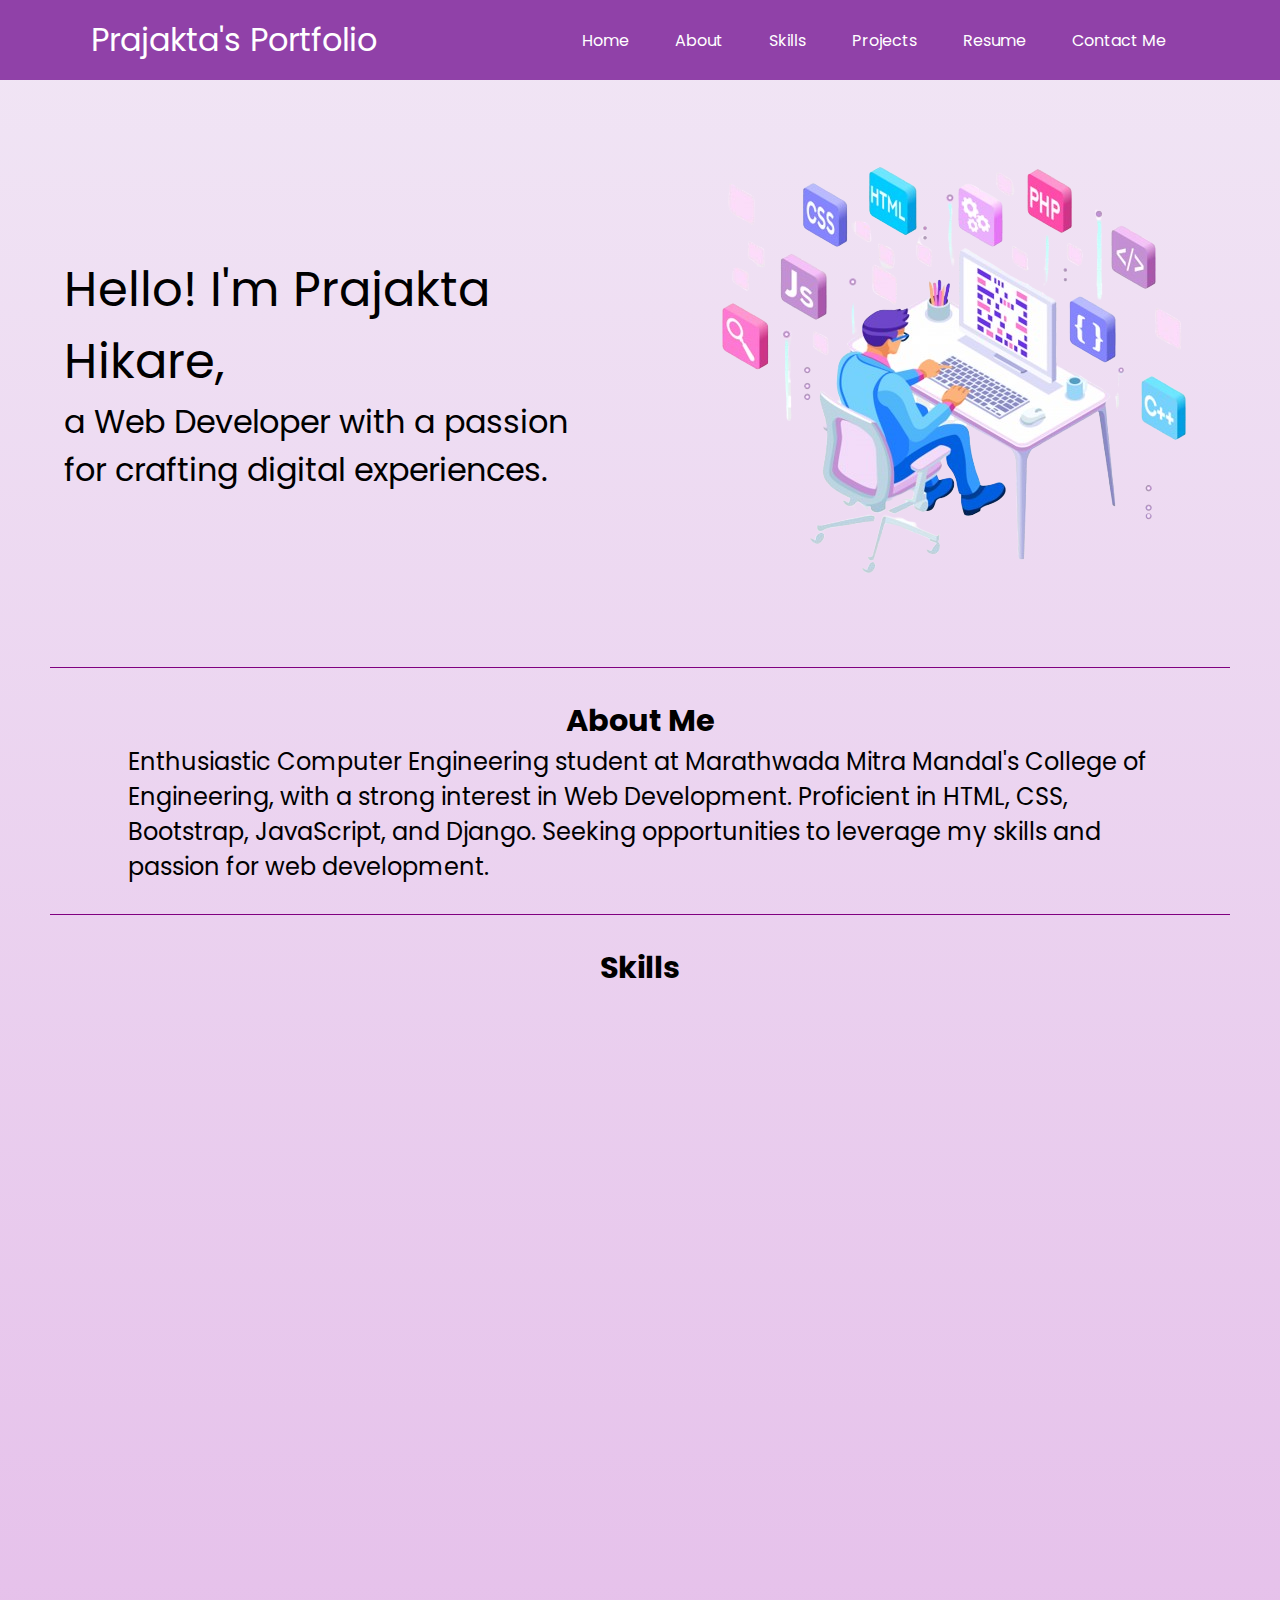
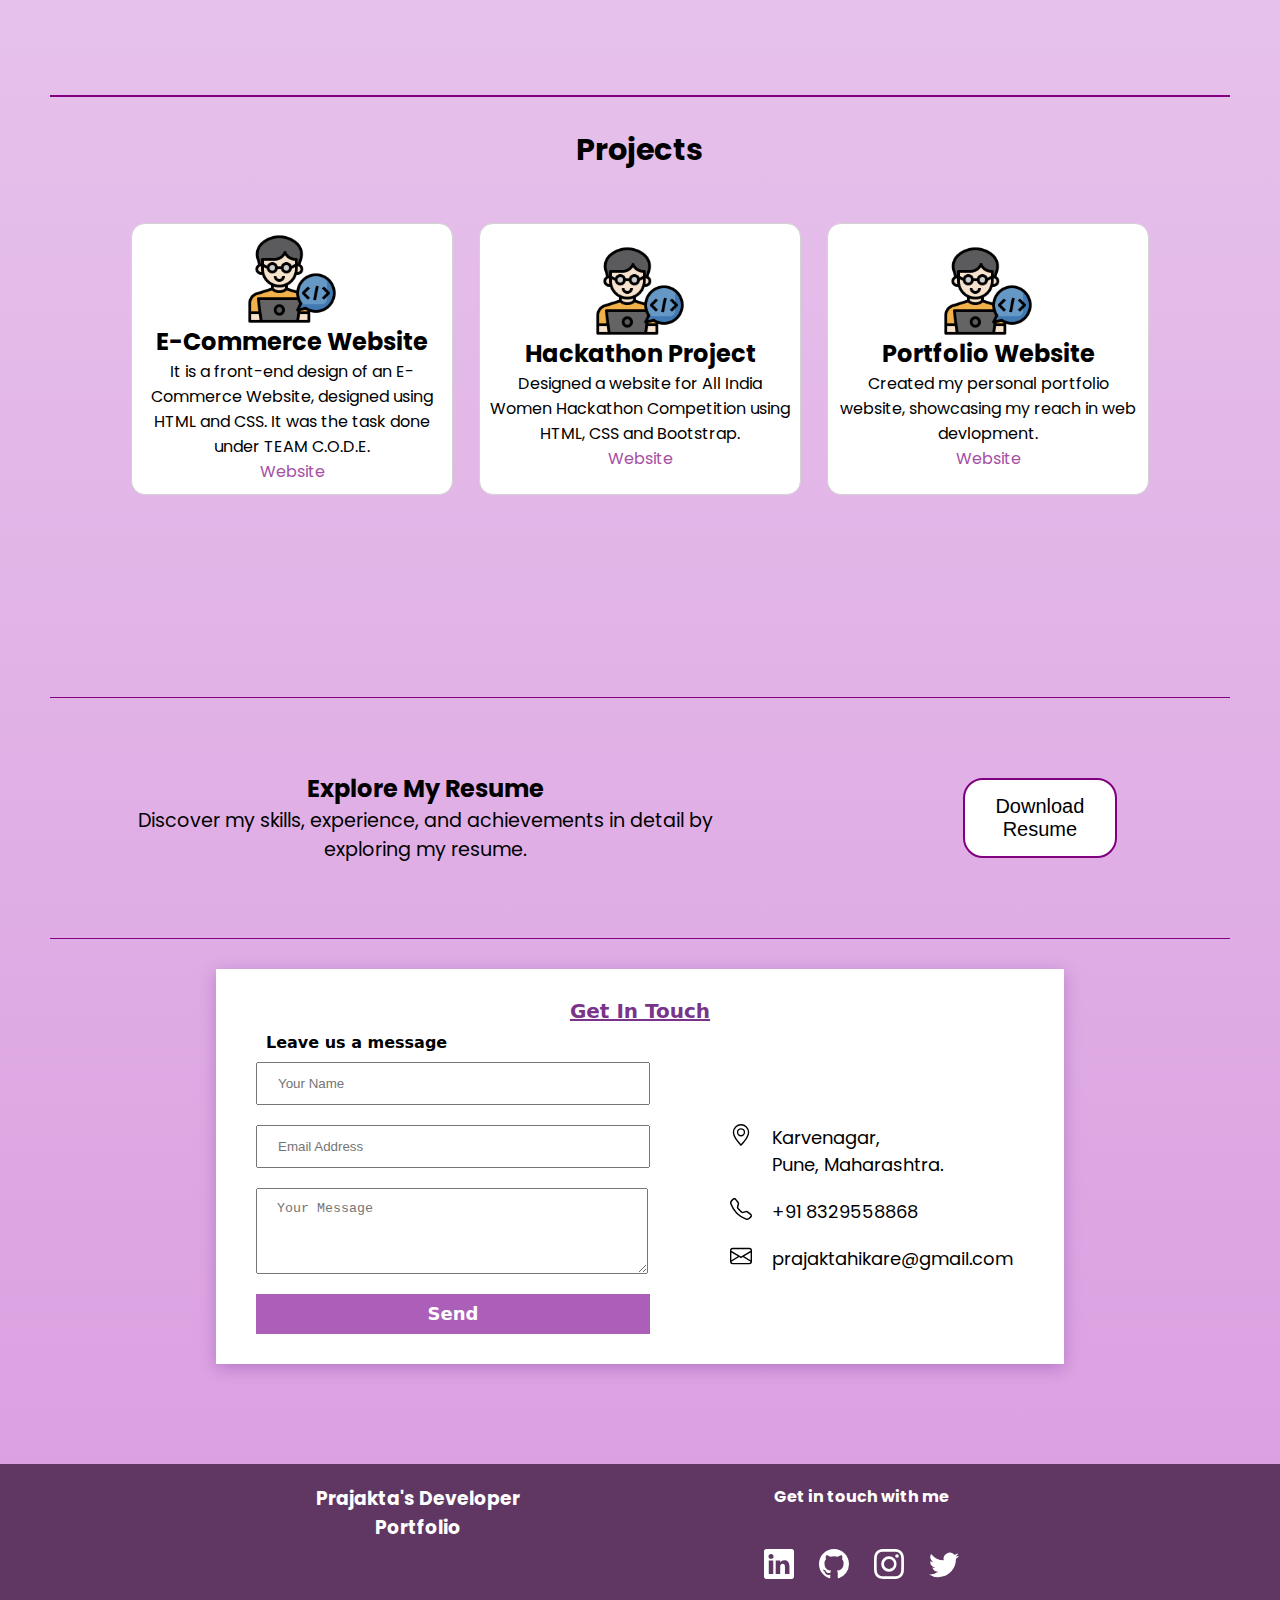
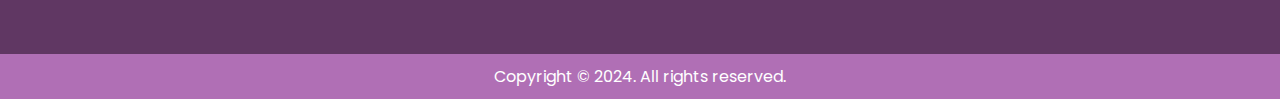
==== Portfolio/index.html @ 2391fd3f "Add files via upload" ====
<!DOCTYPE html>
<html lang="en">

<head>
    <meta charset="UTF-8">
    <meta name="viewport" content="width=device-width, initial-scale=1.0">
    <title>Prajakta Portfolio</title>
    <link rel="stylesheet" href="index.css">
    <link rel="preconnect" href="https://fonts.googleapis.com">
    <link rel="preconnect" href="https://fonts.gstatic.com" crossorigin>
    <link href="https://fonts.googleapis.com/css2?family=Poppins:wght@400;700&display=swap" rel="stylesheet">
</head>

<body>
    <header>
        <nav>
            <div class="left">
                Prajakta's Portfolio
            </div>
            <div class="right">
                <ul>
                    <li><a href="#home">Home</a></li>
                    <li><a href="#about">About</a></li>
                    <li><a href="#skills">Skills</a></li>
                    <li><a href="#project">Projects</a></li>
                    <li><a href="#resume">Resume</a></li>
                    <li><a href="#contact">Contact Me</a></li>
                </ul>
            </div>
        </nav>
    </header>
    <main>
        <section id="home" class="Home">
            <div class="leftSection">
                Hello! I'm Prajakta Hikare,<div class="smallText">a Web Developer with a passion for crafting digital
                    experiences.</diV>
            </div>
            <div class="rightSection">
                <img src="bgimg.png" alt="">


            </div>
        </section>
        <hr>
        <section id="about" class="About">
            <h1>About Me</h1>
            <div class="secondSection">
                <div class="leftsecondSection">
                    <img src="mypic.jpg" alt="">
                </div>
                <div class="rightsecondSection">
                    Enthusiastic Computer Engineering student at Marathwada Mitra Mandal's College of Engineering, with
                    a strong interest in Web Development. Proficient in HTML, CSS, Bootstrap, JavaScript, and Django.
                    Seeking opportunities to leverage my skills and passion for web development.
                </div>
            </div>

        </section>
        <hr>
        <section id="skills" class="skills">
            <h1>Skills</h1>
        </section>
        <hr>
        <section id="project" class="Project">
            <h1>Projects</h1>
            <div class="cards">
                <div class="card">
                    <img class="card-img" src="project.png" alt="">
                    <h2>E-Commerce Website</h2>
                    <p>It is a front-end design of an E-Commerce Website, designed using HTML and CSS. It was the task
                        done under TEAM C.O.D.E.</p>
                    <a href="https://prajakta-hikare.github.io/E-CommerceWebsite/" target="_blank">Website</a>
                </div>
                <div class="card">
                    <img class="card-img" src="project.png" alt="">
                    <h2>Hackathon Project</h2>
                    <p>Designed a website for All India Women Hackathon Competition using HTML, CSS and Bootstrap.
                    </p>
                    <a href="https://prajakta-hikare.github.io/ALL-INDIA-WOMEN-HACKATHON-teambyterush/"
                        target="_blank">Website</a>
                </div>
                <div class="card">
                    <img class="card-img" src="project.png" alt="">
                    <h2>Portfolio Website</h2>
                    <p>Created my personal portfolio website, showcasing my reach in web devlopment.</p>
                    <a href="" target="_blank">Website</a>
                </div>
            </div>
        </section>
        <hr>
        <section id="resume" class="resume">
            <div class="resumeSection">
                <div class="leftresume">
                    <h2>Explore My Resume</h2>
                    <p class="Caption">Discover my skills, experience, and achievements in detail by exploring my
                        resume.</p>
                </div>
                <div class="rightresume">
                    <a href="Prajakta Resume.pdf" target="_blank"><button class="btn">Download Resume</button></a>
                </div>
            </div>
        </section>
        <hr>

        <!-- Add this code inside the <section id="contact" class="contact"> ... </section> -->
        <section id="contact" class="contact">
            <div class="center">
                <div class="content">
                    <h1 class="Get">Get In Touch</h1>
                    <div class="msg">Leave us a message</div>
                    <div class="Container">
                        <div class="left">
                            <input type="text" id="name" name="name" placeholder="Your Name" required>
                            <input type="email" id="email" name="email" placeholder="Email Address" required>
                            <textarea type="textarea" id="textarea" name="textarea" placeholder="Your Message"
                                required></textarea>
                            <button class="save" type="button">Send</button>
                        </div>
                        <div class="left">
                            <div class="location">
                                <svg xmlns="http://www.w3.org/2000/svg" width="22" height="22" fill="black"
                                    class="bi bi-geo-alt" viewBox="0 0 16 16">
                                    <path
                                        d="M12.166 8.94c-.524 1.062-1.234 2.12-1.96 3.07A31.493 31.493 0 0 1 8 14.58a31.481 31.481 0 0 1-2.206-2.57c-.726-.95-1.436-2.008-1.96-3.07C3.304 7.867 3 6.862 3 6a5 5 0 0 1 10 0c0 .862-.305 1.867-.834 2.94zM8 16s6-5.686 6-10A6 6 0 0 0 2 6c0 4.314 6 10 6 10z" />
                                    <path d="M8 8a2 2 0 1 1 0-4 2 2 0 0 1 0 4zm0 1a3 3 0 1 0 0-6 3 3 0 0 0 0 6z" />
                                </svg>
                                <div>Karvenagar,<br>
                                    Pune, Maharashtra.</div>
                            </div>
                            <div class="location">
                                <svg xmlns="http://www.w3.org/2000/svg" width="22" height="22" fill="currentColor"
                                    class="bi bi-telephone" viewBox="0 0 16 16">
                                    <path
                                        d="M3.654 1.328a.678.678 0 0 0-1.015-.063L1.605 2.3c-.483.484-.661 1.169-.45 1.77a17.568 17.568 0 0 0 4.168 6.608 17.569 17.569 0 0 0 6.608 4.168c.601.211 1.286.033 1.77-.45l1.034-1.034a.678.678 0 0 0-.063-1.015l-2.307-1.794a.678.678 0 0 0-.58-.122l-2.19.547a1.745 1.745 0 0 1-1.657-.459L5.482 8.062a1.745 1.745 0 0 1-.46-1.657l.548-2.19a.678.678 0 0 0-.122-.58L3.654 1.328zM1.884.511a1.745 1.745 0 0 1 2.612.163L6.29 2.98c.329.423.445.974.315 1.494l-.547 2.19a.678.678 0 0 0 .178.643l2.457 2.457a.678.678 0 0 0 .644.178l2.189-.547a1.745 1.745 0 0 1 1.494.315l2.306 1.794c.829.645.905 1.87.163 2.611l-1.034 1.034c-.74.74-1.846 1.065-2.877.702a18.634 18.634 0 0 1-7.01-4.42 18.634 18.634 0 0 1-4.42-7.009c-.362-1.03-.037-2.137.703-2.877L1.885.511z" />
                                </svg>
                                <div>+91 8329558868</div>
                            </div>
                            <div class="location">
                                <svg xmlns="http://www.w3.org/2000/svg" width="22" height="22" fill="currentColor"
                                    class="bi bi-envelope" viewBox="0 0 16 16">
                                    <path
                                        d="M0 4a2 2 0 0 1 2-2h12a2 2 0 0 1 2 2v8a2 2 0 0 1-2 2H2a2 2 0 0 1-2-2V4Zm2-1a1 1 0 0 0-1 1v.217l7 4.2 7-4.2V4a1 1 0 0 0-1-1H2Zm13 2.383-4.708 2.825L15 11.105V5.383Zm-.034 6.876-5.64-3.471L8 9.583l-1.326-.795-5.64 3.47A1 1 0 0 0 2 13h12a1 1 0 0 0 .966-.741ZM1 11.105l4.708-2.897L1 5.383v5.722Z" />
                                </svg>
                                <div>prajaktahikare@gmail.com</div>
                            </div>
                        </div>
                    </div>
                </div>
            </div>
        </section>

    </main>
    <footer>
        <div class="footer">
            <div class="footer-first">
                <h3>Prajakta's Developer Portfolio</h3>
            </div>
            <div class="footer-second">
                <h5>Get in touch with me</h5>
                <div class="icons">
                    <a href="https://www.linkedin.com/in/prajakta-hikare-8b38751b4/" target="_blank"
                        rel="noopener noreferrer">
                        <svg xmlns="http://www.w3.org/2000/svg" width="30" height="30" fill="currentColor"
                            class="bi bi-linkedin" viewBox="0 0 16 16">
                            <path
                                d="M0 1.146C0 .513.526 0 1.175 0h13.65C15.474 0 16 .513 16 1.146v13.708c0 .633-.526 1.146-1.175 1.146H1.175C.526 16 0 15.487 0 14.854V1.146zm4.943 12.248V6.169H2.542v7.225h2.401m-1.2-8.212c.837 0 1.358-.554 1.358-1.248-.015-.709-.52-1.248-1.342-1.248-.822 0-1.359.54-1.359 1.248 0 .694.521 1.248 1.327 1.248h.016zm4.908 8.212V9.359c0-.216.016-.432.08-.586.173-.431.568-.878 1.232-.878.869 0 1.216.662 1.216 1.634v3.865h2.401V9.25c0-2.22-1.184-3.252-2.764-3.252-1.274 0-1.845.7-2.165 1.193v.025h-.016a5.54 5.54 0 0 1 .016-.025V6.169h-2.4c.03.678 0 7.225 0 7.225h2.4" />
                        </svg>
                    </a>

                    <a href="https://github.com/Prajakta-Hikare" target="_blank" rel="noopener noreferrer">
                        <svg xmlns="http://www.w3.org/2000/svg" width="30" height="30" fill="currentColor"
                            class="bi bi-github" viewBox="0 0 16 16">
                            <path
                                d="M8 0C3.58 0 0 3.58 0 8c0 3.54 2.29 6.53 5.47 7.59.4.07.55-.17.55-.38 0-.19-.01-.82-.01-1.49-2.01.37-2.53-.49-2.69-.94-.09-.23-.48-.94-.82-1.13-.28-.15-.68-.52-.01-.53.63-.01 1.08.58 1.23.82.72 1.21 1.87.87 2.33.66.07-.52.28-.87.51-1.07-1.78-.2-3.64-.89-3.64-3.95 0-.87.31-1.59.82-2.15-.08-.2-.36-1.02.08-2.12 0 0 .67-.21 2.2.82.64-.18 1.32-.27 2-.27.68 0 1.36.09 2 .27 1.53-1.04 2.2-.82 2.2-.82.44 1.1.16 1.92.08 2.12.51.56.82 1.27.82 2.15 0 3.07-1.87 3.75-3.65 3.95.29.25.54.73.54 1.48 0 1.07-.01 1.93-.01 2.2 0 .21.15.46.55.38A8.012 8.012 0 0 0 16 8c0-4.42-3.58-8-8-8" />
                        </svg>
                    </a>

                    <a href="https://www.instagram.com/nostalgic_me4/" target="_blank" rel="noopener noreferrer">
                        <svg xmlns="http://www.w3.org/2000/svg" width="30" height="30" fill="currentColor"
                            class="bi bi-instagram" viewBox="0 0 16 16">
                            <path
                                d="M8 0C5.829 0 5.556.01 4.703.048 3.85.088 3.269.222 2.76.42a3.917 3.917 0 0 0-1.417.923A3.927 3.927 0 0 0 .42 2.76C.222 3.268.087 3.85.048 4.7.01 5.555 0 5.827 0 8.001c0 2.172.01 2.444.048 3.297.04.852.174 1.433.372 1.942.205.526.478.972.923 1.417.444.445.89.719 1.416.923.51.198 1.09.333 1.942.372C5.555 15.99 5.827 16 8 16s2.444-.01 3.298-.048c.851-.04 1.434-.174 1.943-.372a3.916 3.916 0 0 0 1.416-.923c.445-.445.718-.891.923-1.417.197-.509.332-1.09.372-1.942C15.99 10.445 16 10.173 16 8s-.01-2.445-.048-3.299c-.04-.851-.175-1.433-.372-1.941a3.926 3.926 0 0 0-.923-1.417A3.911 3.911 0 0 0 13.24.42c-.51-.198-1.092-.333-1.943-.372C10.443.01 10.172 0 7.998 0h.003zm-.717 1.442h.718c2.136 0 2.389.007 3.232.046.78.035 1.204.166 1.486.275.373.145.64.319.92.599.28.28.453.546.598.92.11.281.24.705.275 1.485.039.843.047 1.096.047 3.231s-.008 2.389-.047 3.232c-.035.78-.166 1.203-.275 1.485a2.47 2.47 0 0 1-.599.919c-.28.28-.546.453-.92.598-.28.11-.704.24-1.485.276-.843.038-1.096.047-3.232.047s-2.39-.009-3.233-.047c-.78-.036-1.203-.166-1.485-.276a2.478 2.478 0 0 1-.92-.598 2.48 2.48 0 0 1-.6-.92c-.109-.281-.24-.705-.275-1.485-.038-.843-.046-1.096-.046-3.233 0-2.136.008-2.388.046-3.231.036-.78.166-1.204.276-1.486.145-.373.319-.64.599-.92.28-.28.546-.453.92-.598.282-.11.705-.24 1.485-.276.738-.034 1.024-.044 2.515-.045v.002zm4.988 1.328a.96.96 0 1 0 0 1.92.96.96 0 0 0 0-1.92zm-4.27 1.122a4.109 4.109 0 1 0 0 8.217 4.109 4.109 0 0 0 0-8.217zm0 1.441a2.667 2.667 0 1 1 0 5.334 2.667 2.667 0 0 1 0-5.334z" />
                        </svg>
                    </a>
                    <a href="https://twitter.com/prajaktahikare" target="_blank" rel="noopener noreferrer">
                        <svg xmlns="http://www.w3.org/2000/svg" width="30" height="30" fill="currentColor"
                            class="bi bi-twitter" viewBox="0 0 16 16">
                            <path
                                d="M5.026 15c6.038 0 9.341-5.003 9.341-9.334 0-.14 0-.282-.006-.422A6.685 6.685 0 0 0 16 3.542a6.658 6.658 0 0 1-1.889.518 3.301 3.301 0 0 0 1.447-1.817 6.533 6.533 0 0 1-2.087.793A3.286 3.286 0 0 0 7.875 6.03a9.325 9.325 0 0 1-6.767-3.429 3.289 3.289 0 0 0 1.018 4.382A3.323 3.323 0 0 1 .64 6.575v.045a3.288 3.288 0 0 0 2.632 3.218 3.203 3.203 0 0 1-.865.115 3.23 3.23 0 0 1-.614-.057 3.283 3.283 0 0 0 3.067 2.277A6.588 6.588 0 0 1 .78 13.58a6.32 6.32 0 0 1-.78-.045A9.344 9.344 0 0 0 5.026 15z" />
                        </svg>
                    </a>
                </div>
            </div>
        </div>
        <div class="footer-rights">Copyright &copy; 2024. All rights reserved.</div>

    </footer>
</body>

</html>
---- Portfolio/index.css ----
* {
    margin: 0;
    padding: 0;
}

body {
    background: linear-gradient(to bottom, #f1e6f5, #da9be0);
    font-family: 'Poppins', sans-serif;
}

nav {
    display: Flex;
    justify-content: space-around;
    align-items: center;
    height: 80px;
    background-color: rgb(144, 65, 168);
    color: white;
}

nav ul {
    display: flex;
    justify-content: center;
}

nav ul li {
    list-style: none;
    margin: 0 23px;
}

nav ul li a {
    text-decoration: none;
    color: white;
}

nav ul li a:hover {
    color: rgb(29, 22, 31);
    font-size: 1.02rem;
}

main hr {
    border: 0;
    height: 1.2px;
    margin: 30px 50px;
    background-color: purple;
}

.left {
    font-size: 2rem;
}

.Home {
    display: flex;
    justify-content: space-around;
    align-items: center;
    margin: 40px 0;
}

.Home>div {
    width: 40%;
}

.leftSection {
    font-size: 3rem;
}

.smallText {
    font-size: 2rem;
    display: flex;
    justify-content: center;
    align-items: center;
}

.About {
    max-width: 80vw;
    margin: auto;
}

.About h1 {
    font-size: 1.9rem;
    text-align: center;
}

.secondSection {
    display: flex;
    justify-content: center;
    align-items: center;
}

.leftsecondSection img {
    width: 60%;
    border-radius: 100%;
    margin: 40px 0;
}

.rightsecondSection {
    font-size: 1.5rem;
}

.skills {
    max-width: 80vw;
    margin: auto;
    height: 80vh;
}

.skills h1 {
    font-size: 1.9rem;
    text-align: center;
}

.Project {
    max-width: 80vw;
    margin: auto;
    height: 60vh;
}

.Project h1 {
    font-size: 1.9rem;
    text-align: center;
}

.cards {
    gap: 20px;
    display: flex;
    justify-content: space-around;
}

.card {
    background-color: white;
    border: 1px solid lightgray;
    border-radius: 14px;
    width: 300px;
    height: 250px;
    padding: 10px;
    margin: 50px auto;
    display: flex;
    flex-direction: column;
    justify-content: center;
    align-items: center;
    text-align: center;
}

.card-img {
    width: 30%;
}

.Project a {
    text-decoration: none;
    color: rgb(165, 80, 165);
}

.Project a:hover {
    color: red;
    font-size: 1.02rem;
}

.resume {
    max-width: 80vw;
    margin: auto;
    height: 20vh;
    display: flex;
}

.resumeSection {
    display: flex;
    justify-content: center;
    align-items: center;
    gap: 20%;
}

.leftresume {
    text-align: center;
}

.resume .Caption {
    font-size: 1.2rem;
    text-align: center;
}

.rightresume {
    margin: 10px 35px;
}

.resume .btn {
    padding: 15px;
    background-color: white;
    color: black;
    border-radius: 20px;
    font-size: 20px;
    border: 2px solid purple;
    cursor: pointer;
    transition: background-color 0.3s ease;
}

.resume .btn:hover {
    background-color: purple;
    box-shadow: 0 0 5px rgba(0, 0, 0, 0.3);
    color: white;
}

.center {
    display: flex;
    justify-content: center;
    margin-bottom: 100px;

}

.content {
    width: 60%;
    background-color: white;
    box-shadow: 0px 4px 16px rgba(75, 0, 129, 0.26);
    padding: 30px 40px;
}

.Get {
    font-size: 20px;
    text-decoration: underline;
    color: #79348a;
    text-align: center;
    font-family: system-ui, -apple-system, BlinkMacSystemFont, 'Segoe UI', Roboto, Oxygen, Ubuntu, Cantarell, 'Open Sans', 'Helvetica Neue', sans-serif;
}

.Container {
    display: flex;
    gap: 80px;
    align-items: center;
}

.left {
    display: flex;
    flex-direction: column;
    align-items: left;
    gap: 20px;
}

.msg {
    font-size: 16px;
    font-family: system-ui, -apple-system, BlinkMacSystemFont, 'Segoe UI', Roboto, Oxygen, Ubuntu, Cantarell, 'Open Sans', 'Helvetica Neue', sans-serif;
    font-weight: bold;
    padding: 10px;
}

#name {
    width: 350px;
    padding: 12px 20px;
}

#email {
    width: 350px;
    padding: 12px 20px;
}

#textarea {
    width: 350px;
    height: 60px;
    padding: 12px 20px;
}

.save {
    text-align: center;
    border: none;
    height: 40px;
    font-weight: bold;
    background-color: #ab5fb8;
    color: white;
    font-size: 18px;
    font-family: system-ui, -apple-system, BlinkMacSystemFont, 'Segoe UI', Roboto, Oxygen, Ubuntu, Cantarell, 'Open Sans', 'Helvetica Neue', sans-serif;
}

.location {
    display: flex;
    gap: 20px;
    align-items: left;
    font-size: 18px;
}



.footer {
    background-color: #603763;
    height: 150px;
    color: white;
    text-align: center;
}

.footer {
    display: flex;
    padding: 20px 100px;
    justify-content: space-evenly;

}

.footer ul {
    list-style: none;
}

.footer>div {
    width: 250px;
}

footer .footer-rights {
    text-align: center;
    background-color: #b06fb5;
    color: white;
    padding: 10px 0;
}

footer .icons {
    margin-top: 40px;
    display: flex;
    justify-content: center;
    align-items: center;
    gap: 25px;
}

.footer h5 {
    text-align: center;
    font-size: 1rem;
}

.footer a {
    color: inherit;
    text-decoration: none;
}

.footer a:hover {
    color: black;
}
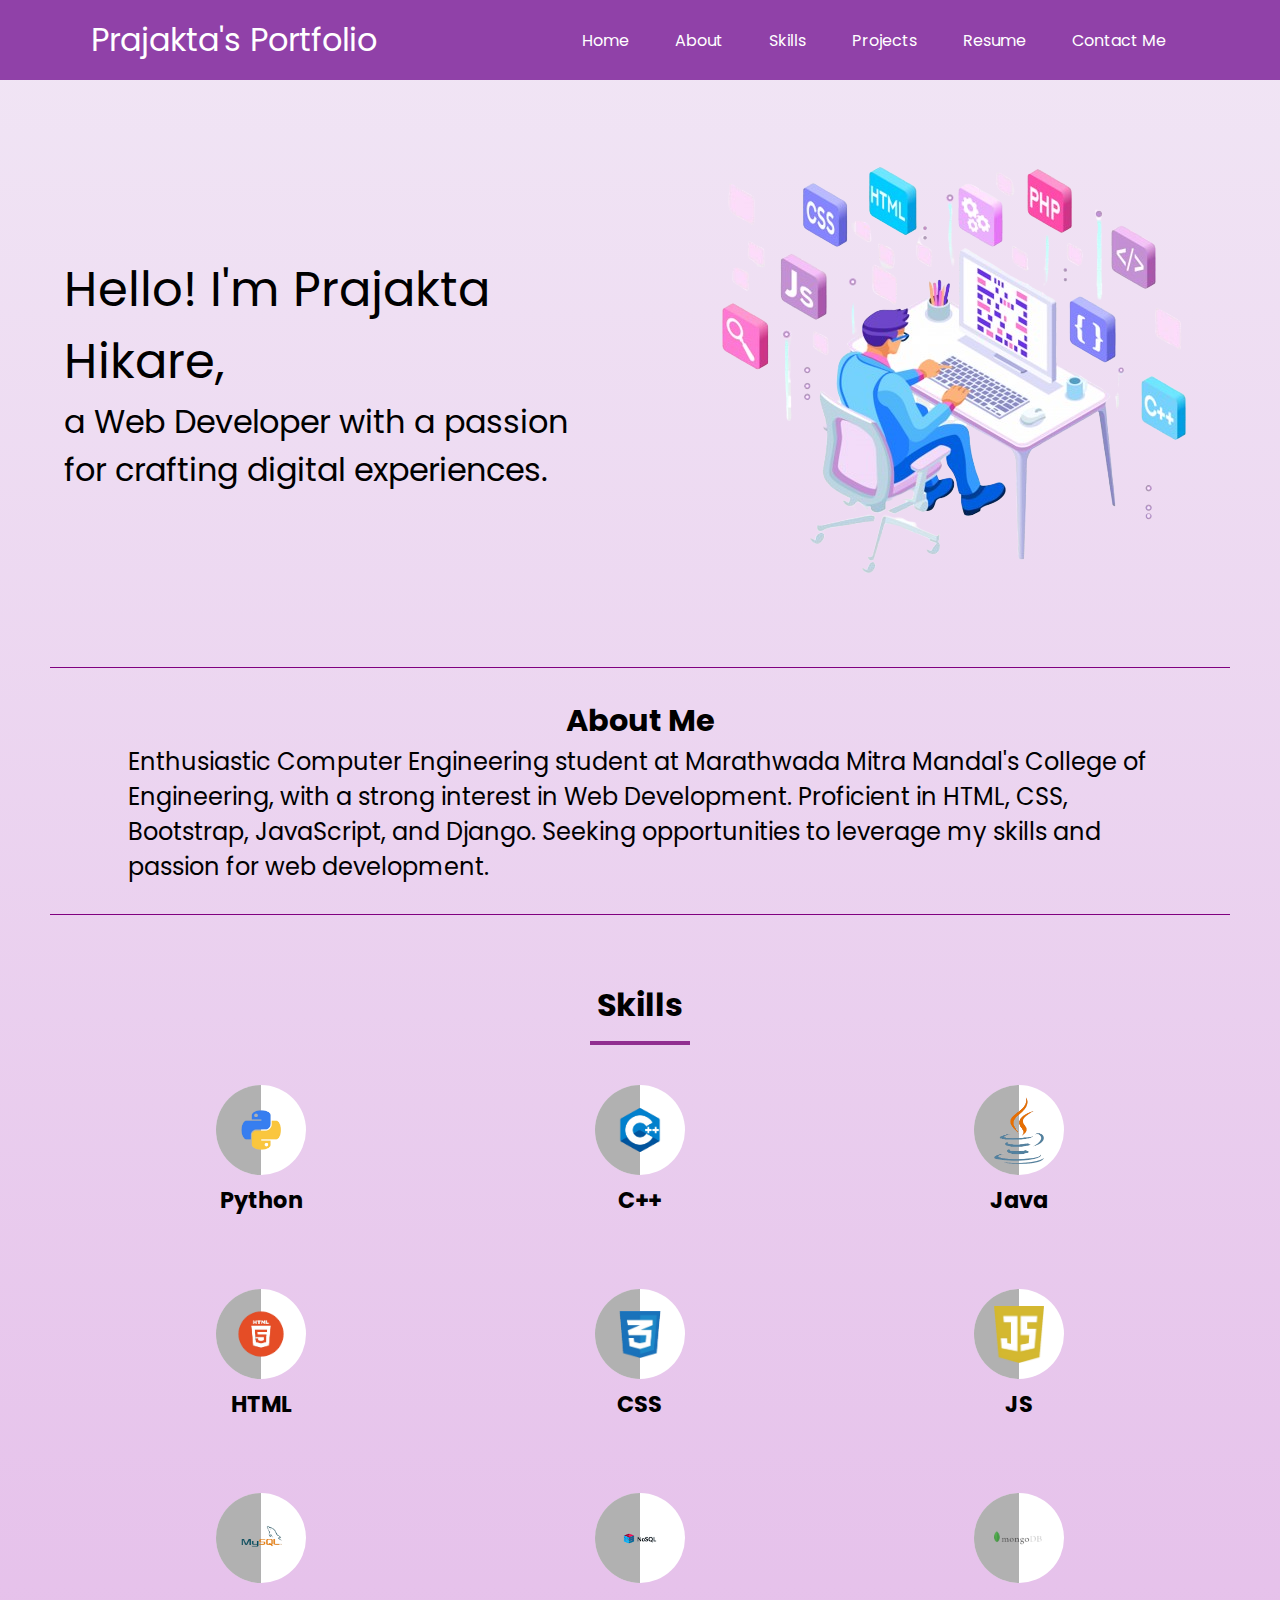
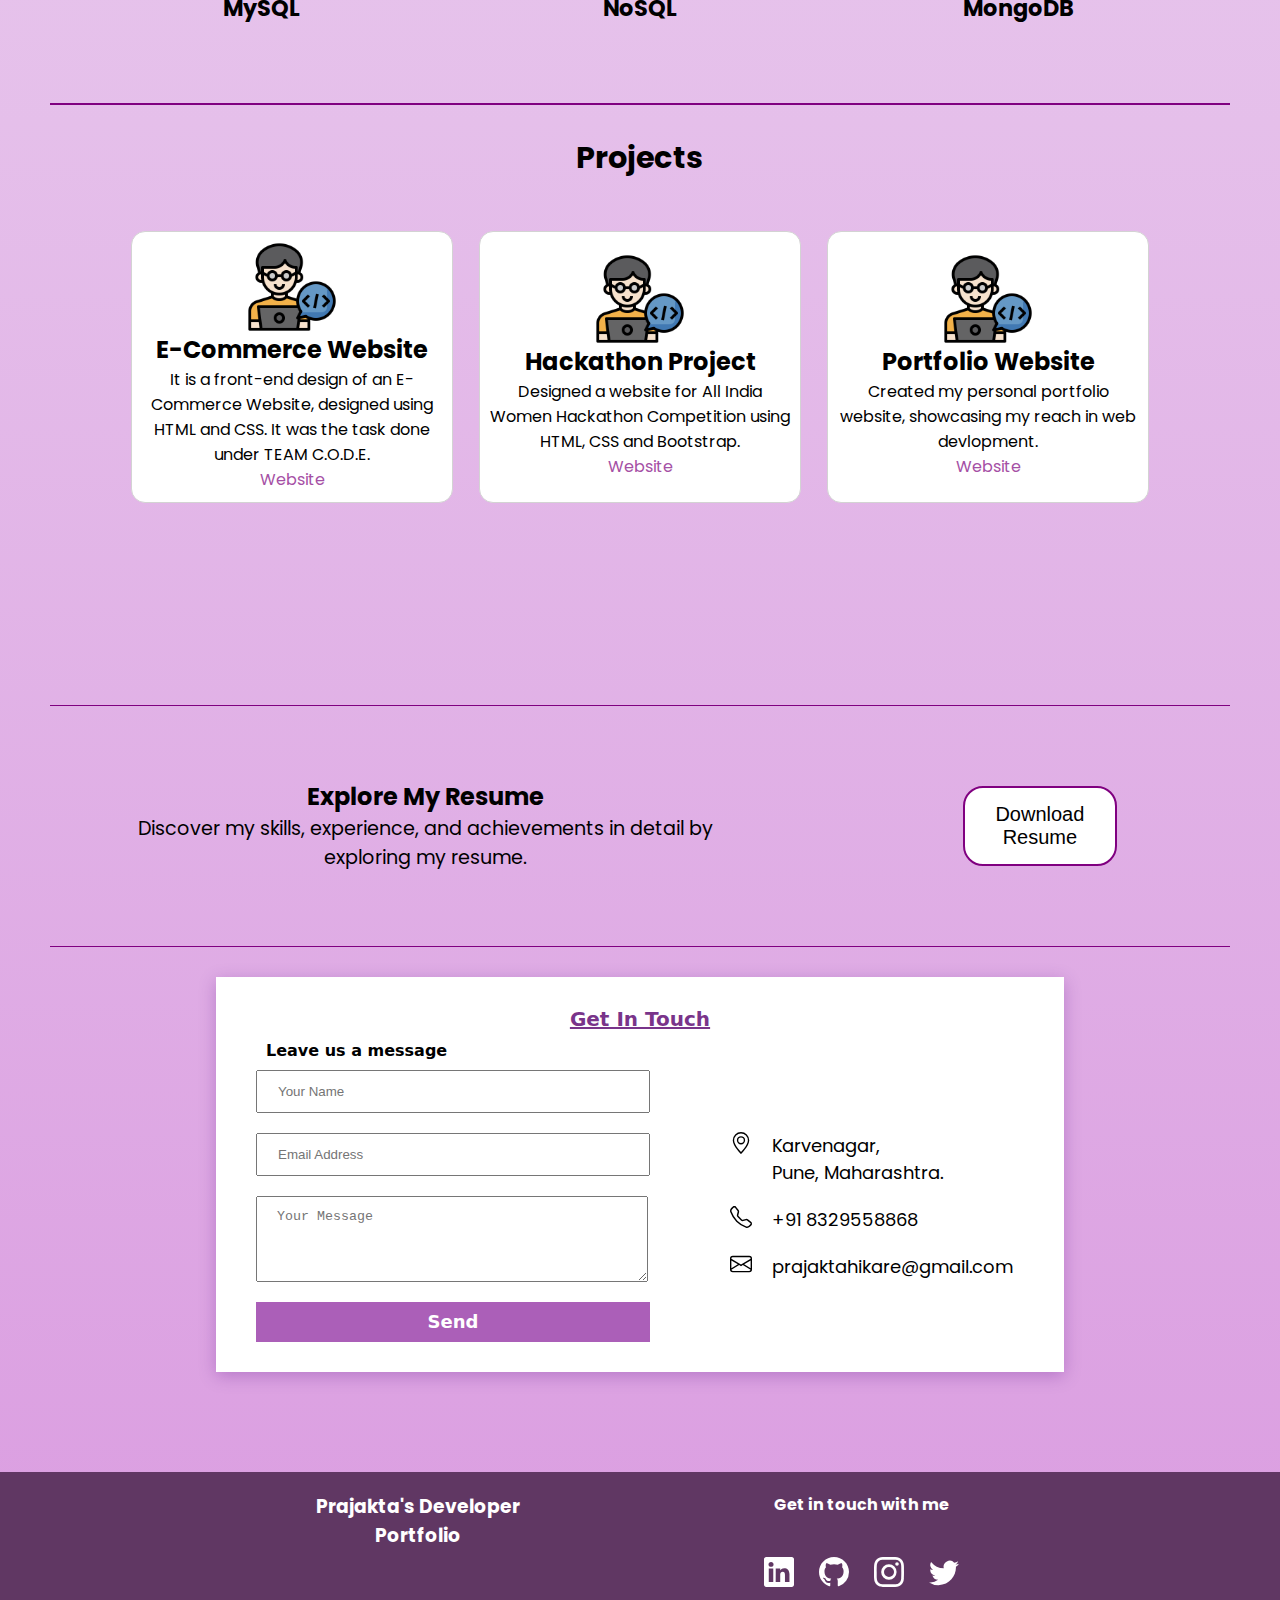
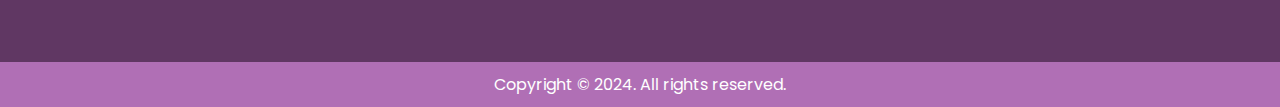
==== commit 53983366: "Add files via upload" ====
--- a/Portfolio/index.html
+++ b/Portfolio/index.html
@@ -57,8 +57,95 @@
 
         </section>
         <hr>
-        <section id="skills" class="skills">
-            <h1>Skills</h1>
+        <section id="skills">
+            <div class="inner">
+                <div class="header">
+                    <h1>Skills</h1>
+                </div>
+                <div class="container">
+                    <div class="skill-box">
+                        <div class="skill-title">
+                            <div class="img">
+                                <img src="python.png" alt="" class="skill-icon">
+                            </div>
+                            <h3>Python</h3>
+                        </div>
+                    </div>
+
+                    <div class="skill-box">
+                        <div class="skill-title">
+                            <div class="img">
+                                <img src="C++.png" alt="" class="skill-icon">
+                            </div>
+                            <h3>C++</h3>
+                        </div>
+                    </div>
+
+                    <div class="skill-box">
+                        <div class="skill-title">
+                            <div class="img">
+                                <img src="java.png" alt="" class="skill-icon">
+                            </div>
+                            <h3>Java</h3>
+                        </div>
+                    </div>
+
+                    <div class="skill-box">
+                        <div class="skill-title">
+                            <div class="img">
+                                <img src="HTML.png" alt="" class="skill-icon">
+                            </div>
+                            <h3>HTML</h3>
+                        </div>
+                    </div>
+
+                    <div class="skill-box">
+                        <div class="skill-title">
+                            <div class="img">
+                                <img src="CSS.png" alt="" class="skill-icon">
+                            </div>
+                            <h3>CSS</h3>
+                        </div>
+                    </div>
+
+                    <div class="skill-box">
+                        <div class="skill-title">
+                            <div class="img">
+                                <img src="JS.png" alt="" class="skill-icon">
+                            </div>
+                            <h3>JS</h3>
+                        </div>
+                    </div>
+
+                    <div class="skill-box">
+                        <div class="skill-title">
+                            <div class="img">
+                                <img src="Mysql.png" alt="" class="skill-icon">
+                            </div>
+                            <h3>MySQL</h3>
+                        </div>
+                    </div>
+
+                    <div class="skill-box">
+                        <div class="skill-title">
+                            <div class="img">
+                                <img src="nosql.png" alt="" class="skill-icon">
+                            </div>
+                            <h3>NoSQL</h3>
+                        </div>
+                    </div>
+
+                    <div class="skill-box">
+                        <div class="skill-title">
+                            <div class="img">
+                                <img src="mongodb.png" alt="" class="skill-icon">
+                            </div>
+                            <h3>MongoDB</h3>
+                        </div>
+                    </div>
+
+                </div>
+            </div>
         </section>
         <hr>
         <section id="project" class="Project">
--- a/Portfolio/index.css
+++ b/Portfolio/index.css
@@ -96,15 +96,81 @@
     font-size: 1.5rem;
 }
 
-.skills {
-    max-width: 80vw;
-    margin: auto;
-    height: 80vh;
-}
-
-.skills h1 {
-    font-size: 1.9rem;
-    text-align: center;
+.inner{
+    padding-top: 20px;
+}
+
+.header{
+    text-align: center;
+    padding: 1rem;
+    color:black;
+    position: relative;
+}
+
+.header:after{
+    position: absolute;
+    content: '';
+    bottom:0;
+    left: 50%;
+    transform: translateX(-50%);
+    height: 4px;
+    width: 100px;
+    background-color: rgba(122, 5, 120, 0.8);
+}
+
+.container{
+    display: grid;
+    grid-template-columns: repeat(3, 1fr);
+    justify-content: center;
+    align-items:center ;
+    text-align: center;
+    grid-gap: 1rem;
+    padding: 1rem 80px;
+    font-size: 1.2rem;
+}
+
+.skill-box{
+    padding: 1rem;
+    cursor: pointer;
+}
+
+.skill-title{
+    display: flex;
+    flex-direction: column;
+    align-items: center;
+    padding: 0.5rem;
+    margin-bottom: 0.5rem;
+}
+
+.img{
+    width: 90px;
+    height: 90px;
+    position: relative;
+    border-radius: 45px;
+    background-color: #fff;
+    display: flex;
+    justify-content: center;
+    align-items: center;
+}
+
+.img::after{
+    content: '';
+    position: absolute;
+    top: 0;
+    left: 0;
+    width: 50%;
+    height: 90px;
+    background-color: rgba(100,100,100,0.5);
+    border-radius: 45px 0 0 45px;
+}
+
+.skill-title h3{
+    margin-top: 0.5rem;
+}
+
+.skill-icon{
+    width: 50px;
+    z-index: 2;
 }
 
 .Project {
